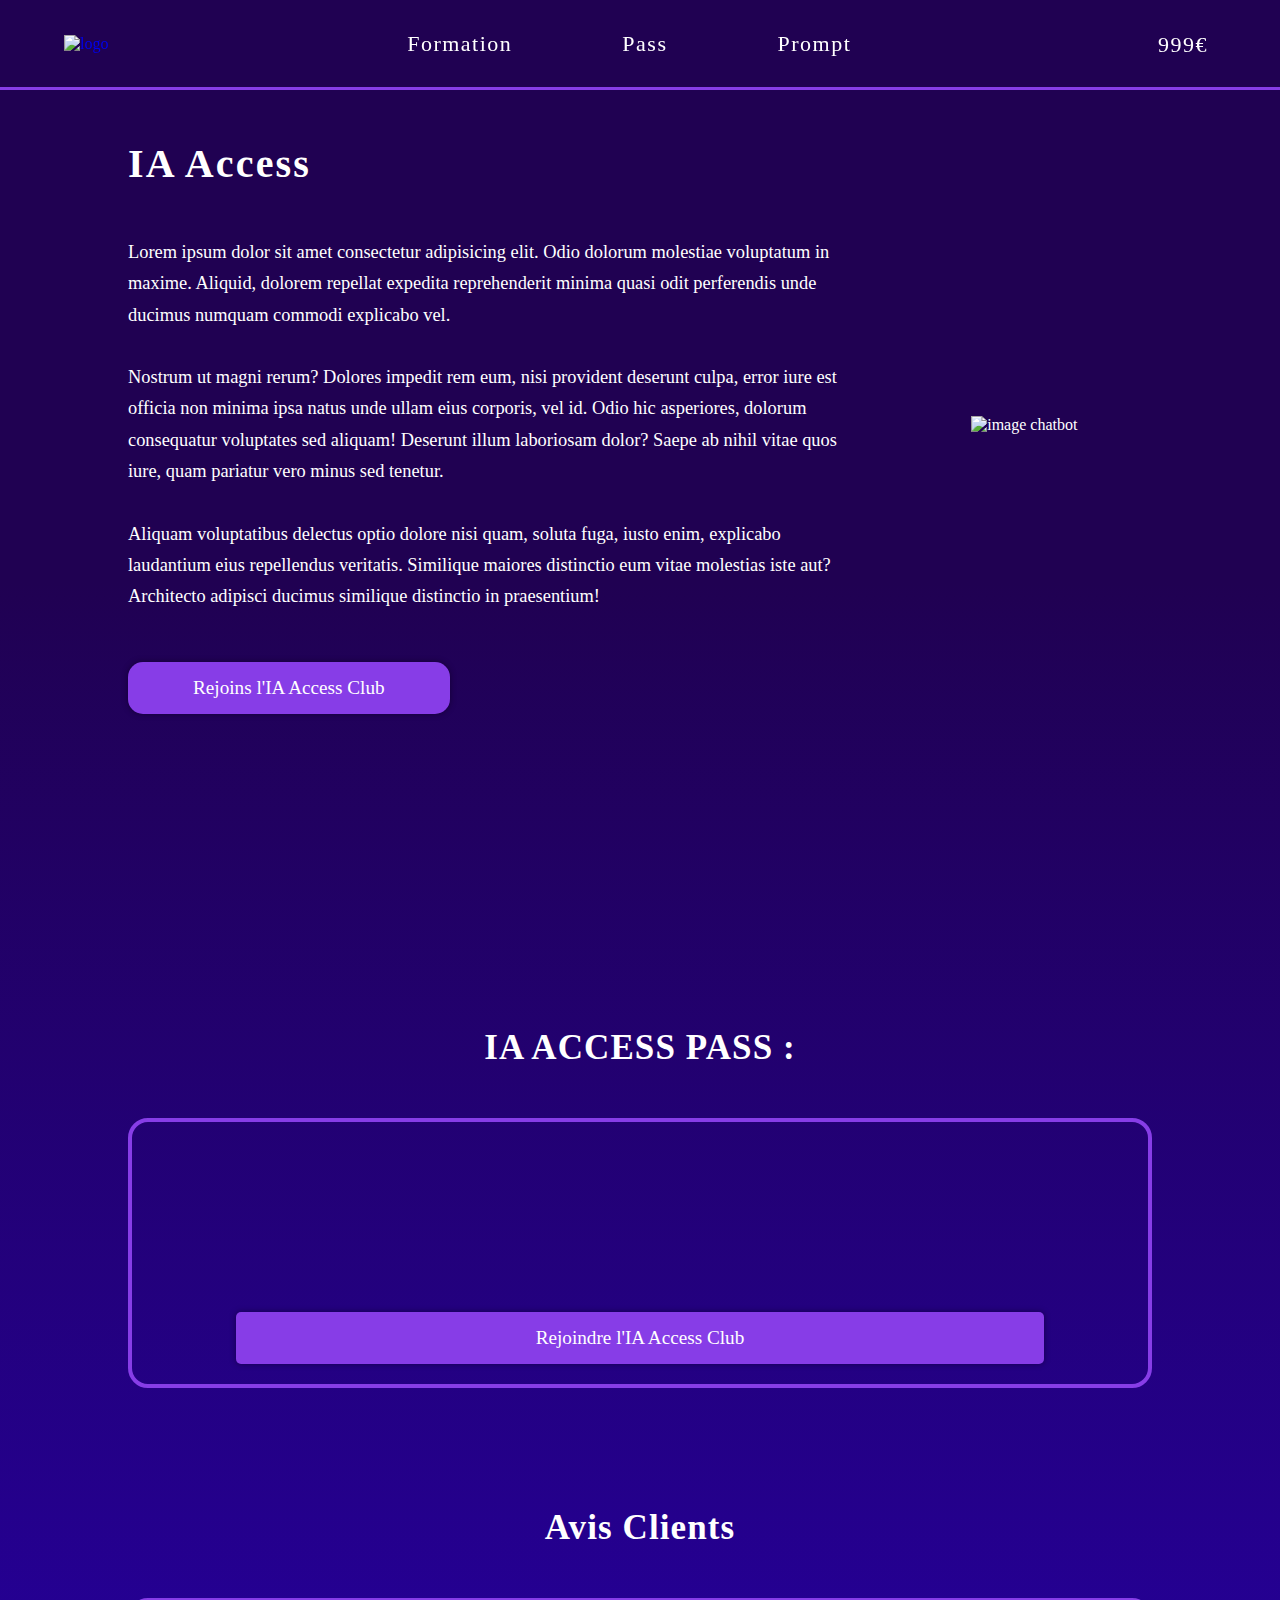
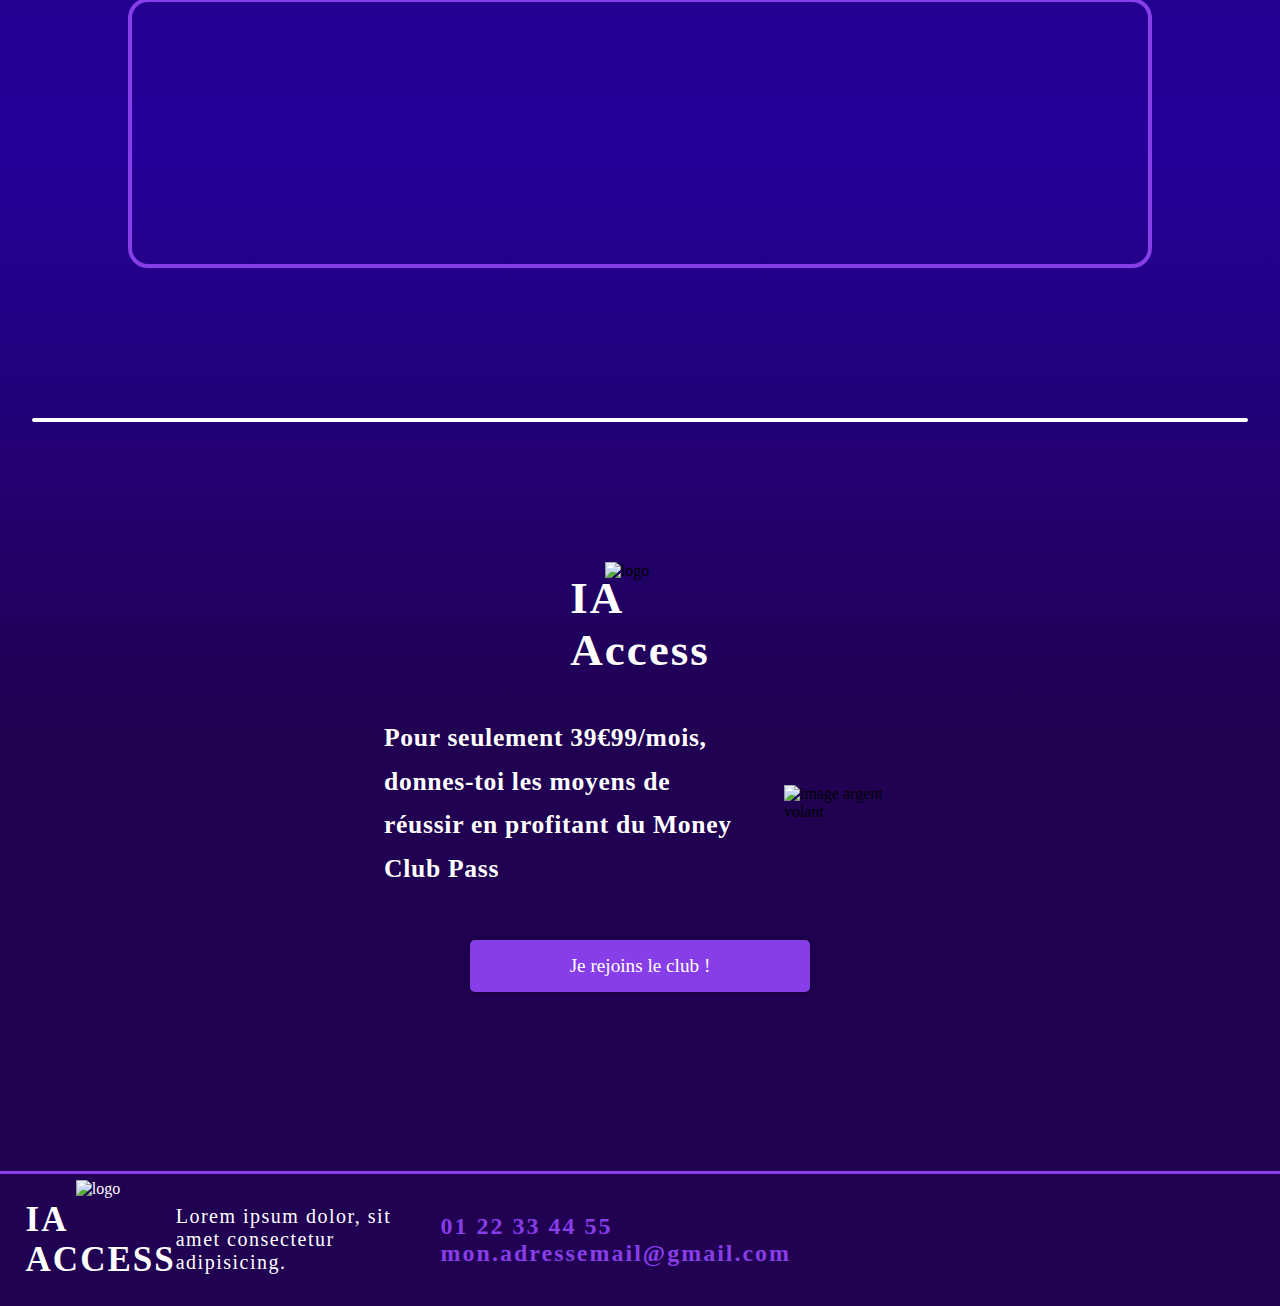
==== index.html @ 7e0f84fe "logo update" ====
<!DOCTYPE html>
<html lang="en">
<head>
    <meta charset="UTF-8">
    <meta http-equiv="X-UA-Compatible" content="IE=edge">
    <meta name="viewport" content="width=device-width, initial-scale=1.0">
    <meta name="description" content="descriptionnnn">
    <title>IA Access</title>
    <link rel="stylesheet" href="style.css">
    <script src="https://kit.fontawesome.com/7a0b90407e.js" crossorigin="anonymous"></script>
    <link rel="preload" as="font">
    <link rel="icon" href="icone.ico" />
</head>
<body>
    <header id="header">
        <a href="index.html"><img src="icone.png" alt="logo"></a>
        <nav class="navbar">
            <ul class="nav_links">
                <li><a href="#">Formation</a></li>
                <li><a href="#">Pass</a></li>
                <li><a href="#">Prompt</a></li>
            </ul>
        </nav>
        <nav class="navbar_panier">
            <a href="#">999€ <i class="fa-solid fa-bag-shopping"></i></a>
        </nav>
    </header>

    <h1 class="titre_page_accueil">IA Access</h1>

    <div class="introduction_container">
        <p>Lorem ipsum dolor sit amet consectetur adipisicing elit. Odio dolorum molestiae voluptatum in maxime. Aliquid, dolorem repellat expedita reprehenderit minima quasi odit perferendis unde ducimus numquam commodi explicabo vel.
           <br><br> Nostrum ut magni rerum? Dolores impedit rem eum, nisi provident deserunt culpa, error iure est officia non minima ipsa natus unde ullam eius corporis, vel id. Odio hic asperiores, dolorum consequatur voluptates sed aliquam! Deserunt illum laboriosam dolor? Saepe ab nihil vitae quos iure, quam pariatur vero minus sed tenetur.
           <br><br> Aliquam voluptatibus delectus optio dolore nisi quam, soluta fuga, iusto enim, explicabo laudantium eius repellendus veritatis. Similique maiores distinctio eum vitae molestias iste aut? Architecto adipisci ducimus similique distinctio in praesentium!</p>
        <img src="images/chatbot.png" alt="image chatbot">
    </div>

    <div class="intro_button_container">
        <button class="rejoindre_club" onclick="window.location.href='#'">Rejoins l'IA Access Club</button>
    </div>

    <div class="stats_container">
        <span><h2>700+</h2><h3>Personnes accompagnées</h3></span>
        <span><h2>98%</h2><h3>De satisfaction client</h3></span>
        <span><h2>170K+</h2><h3>D'euros générés avec le MCP</h3></span>
    </div>

    <h1 class="titre_abonnement_accueil">IA ACCESS PASS :</h1>

    <div class="abonnement_accueil">
        <div class="abonnement_accueil_button_container">
            <button class="rejoindre_elite" onclick="window.location.href='#'">Rejoindre l'IA Access Club</button>
        </div>
    </div>

    <h1 class="titre_avis_clients">Avis Clients</h1>

    <div class="abonnement_accueil"></div>

    <hr class="accueil">

    <div class="titre_pub_abonnement">
        <h1>IA <br> Access</h1>
        <img src="icone.png" alt="logo">
    </div>

    <div class="pub_abonnement">
        <h2>Pour seulement 39€99/mois, donnes-toi les moyens de réussir en profitant du Money Club Pass</h2>
        <img src="images/flying-money.png" alt="image argent volant">
    </div>

    <div class="pub_abonnement_button_container">
        <button class="pub_abonnement_button" onclick="window.location.href='#'">Je rejoins le club !</button>
    </div>

    <div class="ligne_social">
        <a href="https://discord.gg/EgKD5pVM" target="_blank"><i class="fa-brands fa-discord"></i></a>
        <a href="#"><i class="fa-brands fa-instagram"></i></a>
        <a href="#"><i class="fa-brands fa-tiktok"></i></a>
    </div>

    <footer id="footer">
        <div class="titre_pub_abonnement">
            <h1>IA <br> Access</h1>
            <img src="icone.png" alt="logo">
        </div>
        <p>Lorem ipsum dolor, sit amet consectetur adipisicing.</p>
        <ul class="nav_links_footer">
            <li><a href="#">01 22 33 44 55</a></li>
            <li><a href="#">mon.adressemail@gmail.com</a></li>
        </ul>
        <div class="ligne_social">
            <a href="https://discord.gg/EgKD5pVM" target="_blank"><i class="fa-brands fa-discord"></i></a>
            <a href="#"><i class="fa-brands fa-instagram"></i></a>
            <a href="#"><i class="fa-brands fa-tiktok"></i></a>
        </div>
    </footer>
</body>
</html>
---- style.css ----
:root {
  --color-noir1: #000000;
  --color-noir2: #111111;
  --color-noir3: #232323;
  --color-noir4: #343434;
  --color-noir5: #464646;
  --color-noir6: #575757;
  --color-noir7: #696969;
  --color-noir8: #7A7A7A;
  --color-blanc: #FFF;
  --color-primaire-violet: #873DE7;
  --color-primaire-violet2: #2A1E3E;
  --color-primaire-violet3: #442860;
  --color-primaire-violet4: #8D86C9;
}

@font-face {
  font-family: Monreal;
  src: url(fonts/Montreal-Regular.ttf);
}

* {
    margin: 0;
    padding: 0;
    text-decoration: none;
    list-style: none;
    box-sizing: border-box;
    font-family: 'Monreal';
}

html {
    font-family: 'Monreal';
    scroll-behavior: smooth;
}

body {
    min-height: 100vh;
    overflow-y: auto;
    overflow-x: hidden;
    display: flex;
    align-items: center;
    justify-content: flex-start;
    flex-direction: column;
    /* background: linear-gradient(0deg, rgba(37,0,154,1) 0%, rgb(32, 1, 82) 80%); */
    background: linear-gradient(0deg, rgba(32,1,82,1) 20%, rgba(37,0,154,1) 40%, rgba(32,1,82,1) 80%);
    padding-top: 90px;
}

a {
    text-decoration: none;
}

h1 {
    font-size:1.8rem;
}

h1, h2 {
    font-weight: bold;
}

h3 {
    font-size: 20px;
    font-weight: bold;
    margin-bottom: 20px;
}

p {
    font-size: 1.15em;
}

li {
    font-size:1.05rem;
}

i {
    font-size: 1.3rem;
}

img, a {
    -webkit-user-drag: none;
}

/* header */
header {
    width: 100%;
    height: 90px;
    display: flex;
    flex-direction: row;
    justify-content: space-between;
    align-items: center;
    padding: 1.5% 5%;
    background: none;
    position: fixed;
    top: 0;
    left: 0;
    overflow: hidden;
    color: var(--color-blanc);
    z-index: 9999;
    backdrop-filter: blur(10px);
    border-bottom: 3px solid var(--color-primaire-violet);
}

/* header h1 {
    pointer-events: none;
    font-size: 35px;
    letter-spacing: 2px;
    text-transform: uppercase;
    text-align: left;
} */

header img {
    width: 65px;
}

.nav_links {
    list-style: none;
}

.nav_links li {
    display: inline-block;
    text-align: center;
    padding: 0 45px;
}

header nav i {
    position: relative;
    bottom: 1px;
    font-size: 25px;
    color: var(--color-primaire-violet);
}

header nav a {
    position: relative;
    padding: 0 8px;
    font-weight: 500;
    font-size: 22px;
    text-decoration: none;
    color: var(--color-blanc);
    transition: color .2s ease;
    letter-spacing: 1.5px;
}

.nav_links li a:after {
    content: "";
    position: absolute;
    background-color: var(--color-primaire-violet);
    height: 3px;
    width: 100%;
    transform: scaleX(0);
    left: 0;
    bottom: -10px;
    transition: transform 0.3s;
    border-radius: 50px;
}

.nav_links li a:hover:after {
    transform: scaleX(90%);
}

header nav a:hover {
    color: var(--color-primaire-violet4);
}

/* page accueil */
h1.titre_page_accueil {
    text-align: left;
    width: 80%;
    margin-block: 50px;
    color: var(--color-blanc);
    font-size: 40px;
    letter-spacing: 2.2px;
    pointer-events: none;
}

.introduction_container {
    width: 80%;
    display: flex;
    align-items: center;
    justify-content: space-evenly;
    pointer-events: none;
    color: var(--color-blanc);
}

.introduction_container p {
    width: 100%;
    margin-right: 120px;
    line-height: 1.7;
}

.introduction_container img {
    width: 25%;
}

.intro_button_container {
    width: 80%;
    margin-top: 50px;
    pointer-events: visible;
}

.intro_button_container button.rejoindre_club {
    padding: 15px 65px;
    border-radius: 15px;
    outline: none;
    border: none;
    cursor: pointer;
    background-color: var(--color-primaire-violet);
    font-size: 1.2em;
    color: var(--color-blanc);
    transition: color .2s ease, background .2s ease;
    box-shadow: 0 0 6px rgba(0, 0, 0, 0.4);
}

.intro_button_container button.rejoindre_club:hover {
    background-color: var(--color-primaire-violet3);
    box-shadow: 0 0 6px rgba(241, 241, 241, 0.4);
}

.stats_container {
    width: 80%;
    display: flex;
    justify-content: space-evenly;
    align-items: center;
    margin-top: 100px;
    pointer-events: none;
}

.stats_container span {
    width: 100%;
    display: flex;
    justify-content: space-evenly;
    flex-direction: column;
    align-items: center;
    animation: fadeInBar 1.3s .2s cubic-bezier(0.23, 1, 0.32, 1) forwards;
    opacity: 0;
}

@keyframes fadeInBar {
    from {
        transform: scale(0.7);
        opacity: 0;
        animation: none;
    }
    to {
        transform: scale(1);
        opacity: 1;
    }
}


.stats_container h2 {
    color: var(--color-primaire-violet);
    font-size: 2.5em;
    text-align: center;
}

.stats_container h3 {
    color: var(--color-blanc);
    font-size: 1.5em;
    margin-top: 20px;
    text-align: center;
}

h1.titre_abonnement_accueil {
    margin-block: 100px 50px;
    color: var(--color-blanc);
    font-size: 35px;
    letter-spacing: 1.1px;
    pointer-events: none;
}

.abonnement_accueil {
    width: 80%;
    height: 30vh; /*! à supprimer */
    padding: 20px;
    border: 4px solid var(--color-primaire-violet);
    border-radius: 20px;
    display: flex;
    align-items: flex-end;
    justify-content: center;
}

.abonnement_accueil_button_container {
    width: 100%;
    margin-top: 50px;
    pointer-events: visible;
    display: flex;
    align-items: center;
    justify-content: center;
}

.abonnement_accueil button.rejoindre_elite {
    padding: 15px 300px;
    border-radius: 5px;
    outline: none;
    border: none;
    cursor: pointer;
    background-color: var(--color-primaire-violet);
    font-size: 1.2em;
    color: var(--color-blanc);
    transition: color .2s ease, background .2s ease;
    box-shadow: 0 0 6px rgba(0, 0, 0, 0.4);
}

.abonnement_accueil button.rejoindre_elite:hover {
    background-color: var(--color-primaire-violet3);
    box-shadow: 0 0 6px rgba(241, 241, 241, 0.4);
}

h1.titre_avis_clients {
    margin-block: 120px 50px;
    color: var(--color-blanc);
    font-size: 35px;
    letter-spacing: 1.1px;
    pointer-events: none;
}

hr.accueil {
    margin-block: 150px;
    background-color: var(--color-blanc);
    width: 95%;
    height: 4px;
    border: none;
    border-radius: 50px;
}

.titre_pub_abonnement {
    display: flex;
    align-items: center;
    justify-content: center;
    position: relative;
}

.titre_pub_abonnement h1 {
    color: var(--color-blanc);
    font-size: 45px;
    letter-spacing: 2px;
    pointer-events: none;
}

.titre_pub_abonnement img {
    width: 95px;
    position: absolute;
    right: 10px;
    top: -10px;
}

.pub_abonnement {
    width: 40%;
    display: flex;
    align-items: center;
    justify-content: space-evenly;
    margin-top: 40px;
}

.pub_abonnement h2 {
    margin-right: 50px;
    line-height: 1.7;
    color: var(--color-blanc);
    font-size: 1.6em;
    letter-spacing: .7px;
}

.pub_abonnement img {
    width: 350px;
}

.pub_abonnement_button_container button.pub_abonnement_button {
    margin-block: 50px;
    padding: 15px 100px;
    border-radius: 5px;
    outline: none;
    border: none;
    cursor: pointer;
    background-color: var(--color-primaire-violet);
    font-size: 1.2em;
    color: var(--color-blanc);
    transition: color .2s ease, background .2s ease;
    box-shadow: 0 0 6px rgba(0, 0, 0, 0.4);
}

.pub_abonnement_button_container button.pub_abonnement_button:hover {
    background-color: var(--color-primaire-violet3);
    box-shadow: 0 0 6px rgba(241, 241, 241, 0.4);
}

.ligne_social {
    width: 100%;
    display: flex;
    align-items: center;
    justify-content: center;
    margin-block: 20px 60px;
}

.ligne_social i {
    color: var(--color-primaire-violet4);
    font-size: 2.7em;
    margin-inline: 30px;
    filter: drop-shadow(0 0 6px rgba(0, 0, 0, 0.4));
    transition: color .2s ease, background .2s ease;
}

.ligne_social i:hover {
    color: var(--color-blanc);
    filter: drop-shadow(0 0 6px rgba(241, 241, 241, 0.4));
}

/* footer */
footer {
    width: 100%;
    display: flex;
    flex-direction: row;
    justify-content: space-evenly;
    align-items: center;
    padding: 2%;
    background: none;
    overflow: hidden;
    color: var(--color-blanc);
    border-top: 3px solid var(--color-primaire-violet);
}
footer .titre_pub_abonnement h1 {
    pointer-events: none;
    font-size: 35px;
    letter-spacing: 2px;
    text-transform: uppercase;
    text-align: left;
}
footer .titre_pub_abonnement img {
    top: -20px;
    right: 15px;
    width: 85px;
}

footer p {
    width: 20%;
    font-size: 20px;
    letter-spacing: 1.5px;
}

.nav_links_footer {
    list-style: none;
}

.nav_links_footer li {
    display: inline-block;
    text-align: center;
    padding: 0;
    margin-inline: 15px;
}

footer a {
    position: relative;
    padding: 0 8px;
    font-weight: 600;
    font-size: 24px;
    text-decoration: none;
    color: var(--color-primaire-violet);
    transition: color .2s ease;
    letter-spacing: 2px;
}

.nav_links_footer li a:after {
    content: "";
    position: absolute;
    background-color: var(--color-primaire-violet);
    height: 3px;
    width: 100%;
    transform: scaleX(0);
    left: 0;
    bottom: -10px;
    transition: transform 0.3s;
    border-radius: 50px;
}

.nav_links_footer li a:hover:after {
    transform: scaleX(90%);
}

footer a:hover {
    color: var(--color-primaire-violet4);
}

footer .ligne_social {
    width: auto;
    margin-block: 0;
}

footer .ligne_social i {
    font-size: 35px;
}
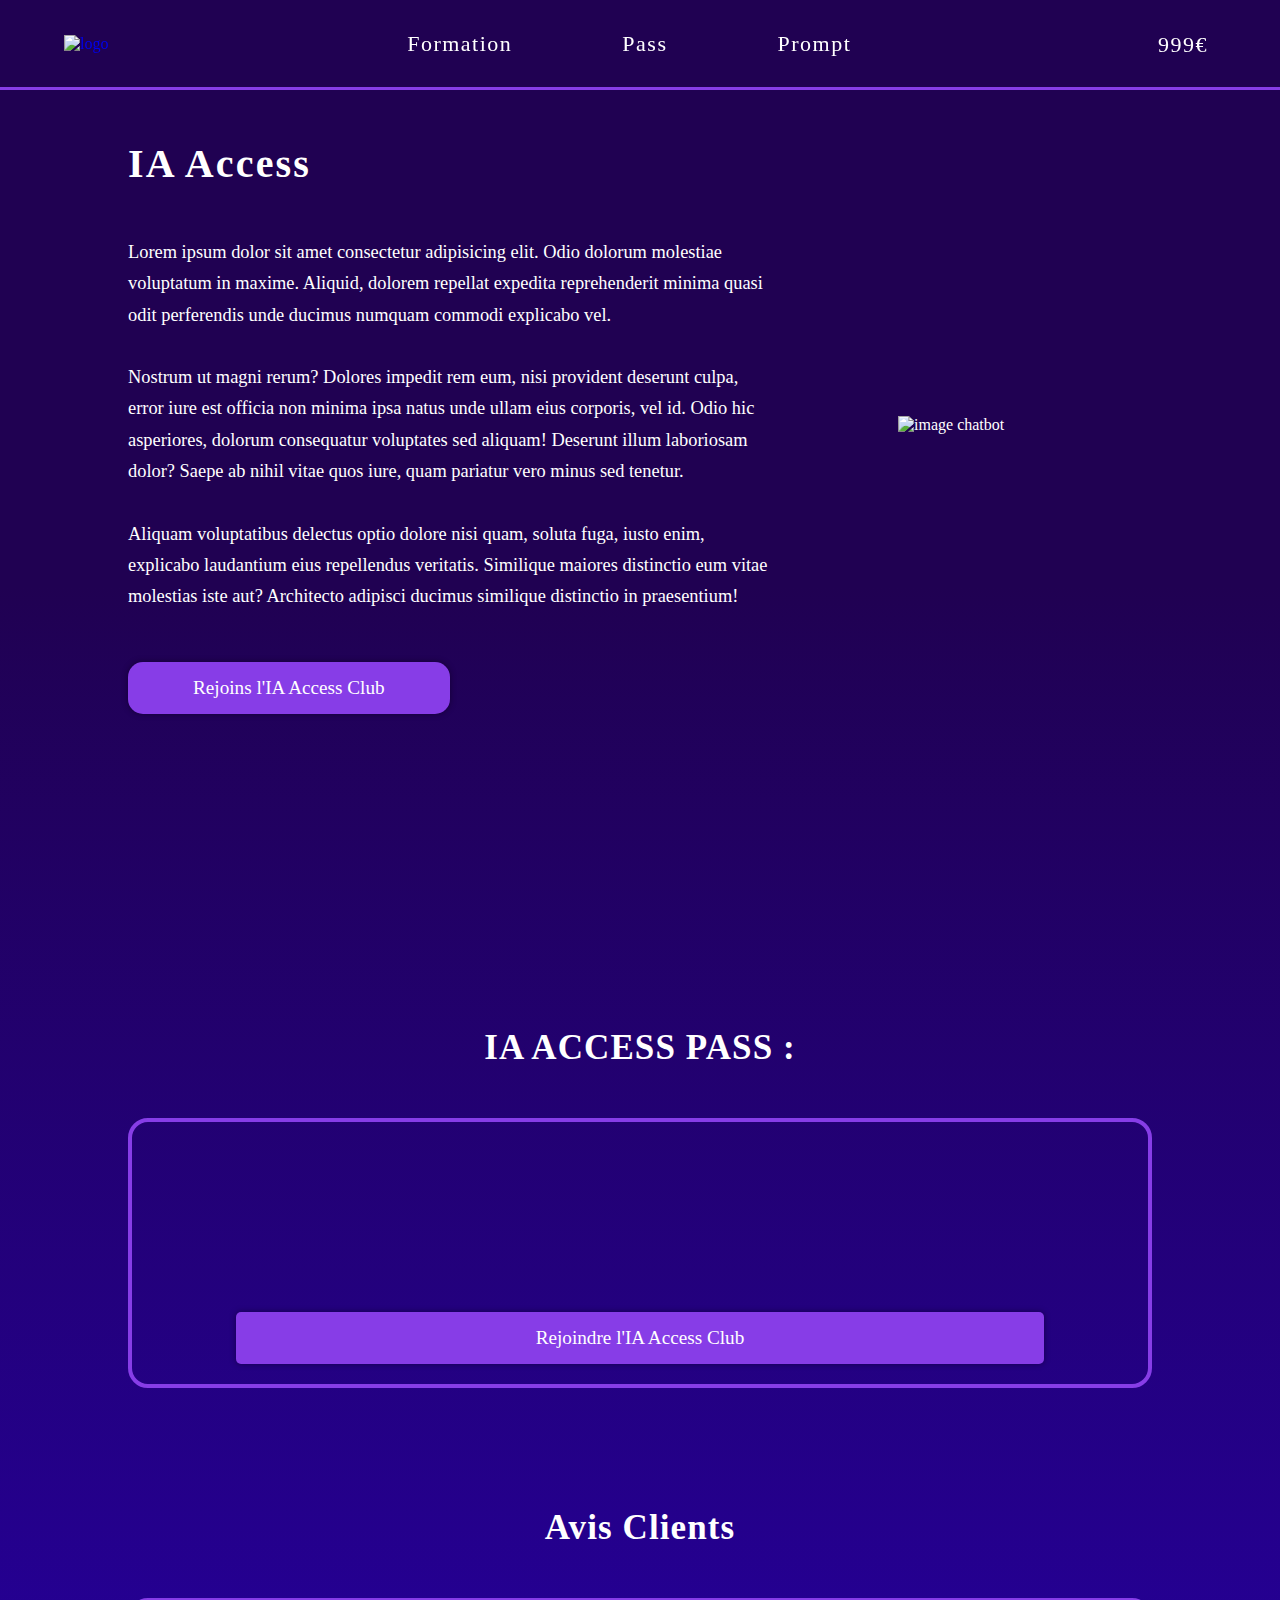
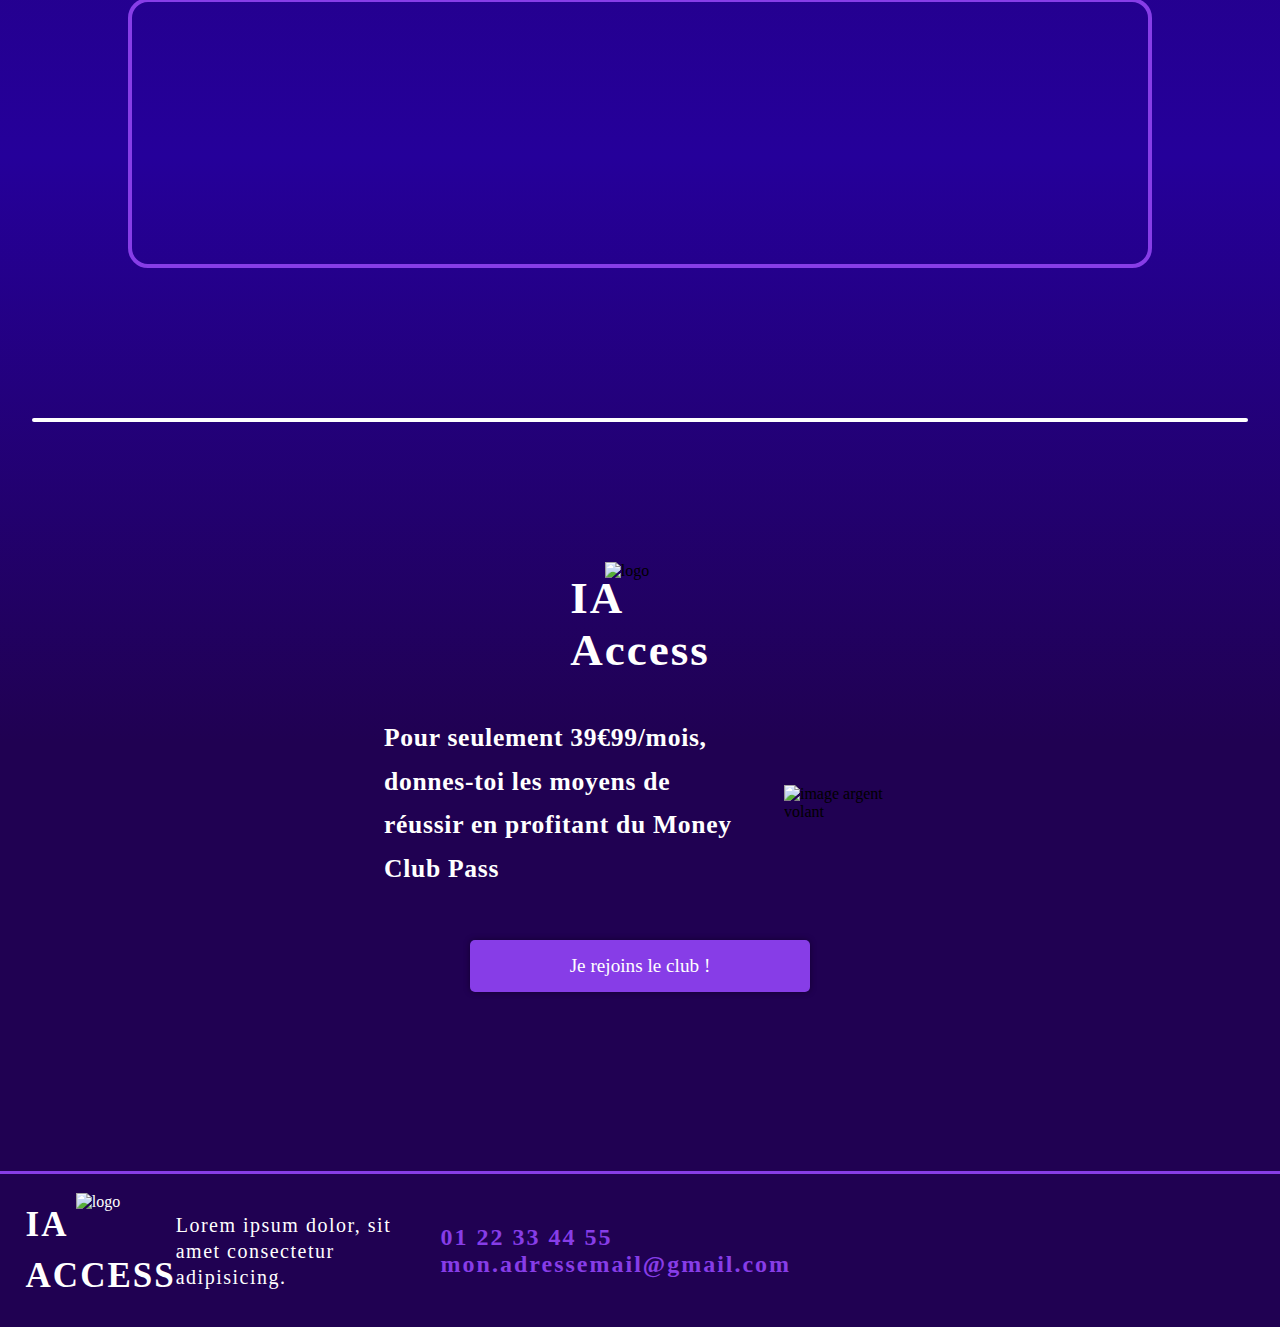
==== commit 5ae04b73: "formation page add" ====
--- a/index.html
+++ b/index.html
@@ -16,7 +16,7 @@
         <a href="index.html"><img src="icone.png" alt="logo"></a>
         <nav class="navbar">
             <ul class="nav_links">
-                <li><a href="#">Formation</a></li>
+                <li><a href="formation.html">Formation</a></li>
                 <li><a href="#">Pass</a></li>
                 <li><a href="#">Prompt</a></li>
             </ul>
--- a/style.css
+++ b/style.css
@@ -188,7 +188,7 @@
 }
 
 .introduction_container img {
-    width: 25%;
+    width: 400px;
 }
 
 .intro_button_container {
@@ -338,9 +338,9 @@
 }
 
 .titre_pub_abonnement img {
-    width: 95px;
+    width: 90px;
     position: absolute;
-    right: 10px;
+    right: 15px;
     top: -10px;
 }
 
@@ -423,17 +423,19 @@
     letter-spacing: 2px;
     text-transform: uppercase;
     text-align: left;
+    line-height: 1.45;
 }
 footer .titre_pub_abonnement img {
-    top: -20px;
-    right: 15px;
-    width: 85px;
+    top: -7px;
+    right: 20px;
+    width: 80px;
 }
 
 footer p {
     width: 20%;
     font-size: 20px;
     letter-spacing: 1.5px;
+    line-height: 1.3;
 }
 
 .nav_links_footer {
@@ -486,4 +488,91 @@
 
 footer .ligne_social i {
     font-size: 35px;
+}
+
+/* page formation */
+h1.titre_page_accueil.formation {
+    text-align: left;
+    width: 80%;
+    margin-block: 50px 10px;
+    color: var(--color-blanc);
+    font-size: 40px;
+    letter-spacing: 2.2px;
+    pointer-events: none;
+}
+
+.introduction_container.formation {
+    padding-right: 200px;
+    margin-bottom: 50px;
+}
+
+.introduction_container.formation p {
+    margin-right: 100px;
+}
+
+.introduction_container.formation img {
+    width: 300px;
+}
+
+.container_card {
+    width: 90%;
+    margin-block: 50px;
+    display: grid;
+    grid-template-columns: repeat(auto-fit, minmax(20%, 1fr));
+    grid-gap: 10px;
+}
+
+.container_card .card {
+    width: 300px;
+    padding: 30px 35px;
+    margin-bottom: 30px;
+    display: flex;
+    justify-content: center;
+    flex-direction: column;
+    align-items: center;
+    background: rgba(255, 255, 255, 0.1);
+    border-radius: 30px;
+    box-shadow: 0px 0px 7px rgba(0, 0, 0, 0.4);
+    overflow: hidden;
+    color: var(--color-blanc);
+    backdrop-filter: blur(5px);
+    cursor: pointer;
+    transition: transform .15s ease-out;
+}
+
+.container_card .card img {
+    width: 100%;
+    border-radius: 30px;
+    margin-bottom: 15px;
+    transition: border-radius .15s ease-out;
+}
+
+.container_card .card h1 {
+    margin-bottom: 15px;
+    color: var(--color-primaire-violet);
+    font-size: 26px;
+    letter-spacing: 2px;
+    pointer-events: none;
+    transition: color .2s .05s ease;
+    text-transform: capitalize;
+}
+
+.container_card .card p {
+    color: var(--color-noir8);
+    font-size: 22px;
+    letter-spacing: .5px;
+    pointer-events: none;
+    transition: color .2s .1s ease;
+}
+
+.container_card .card:hover {
+    transform: scale(1.05);
+}
+
+.container_card .card:hover img {
+    border-radius: 10px;
+}
+
+.container_card .card:hover h1 {
+    color: var(--color-primaire-violet4);
 }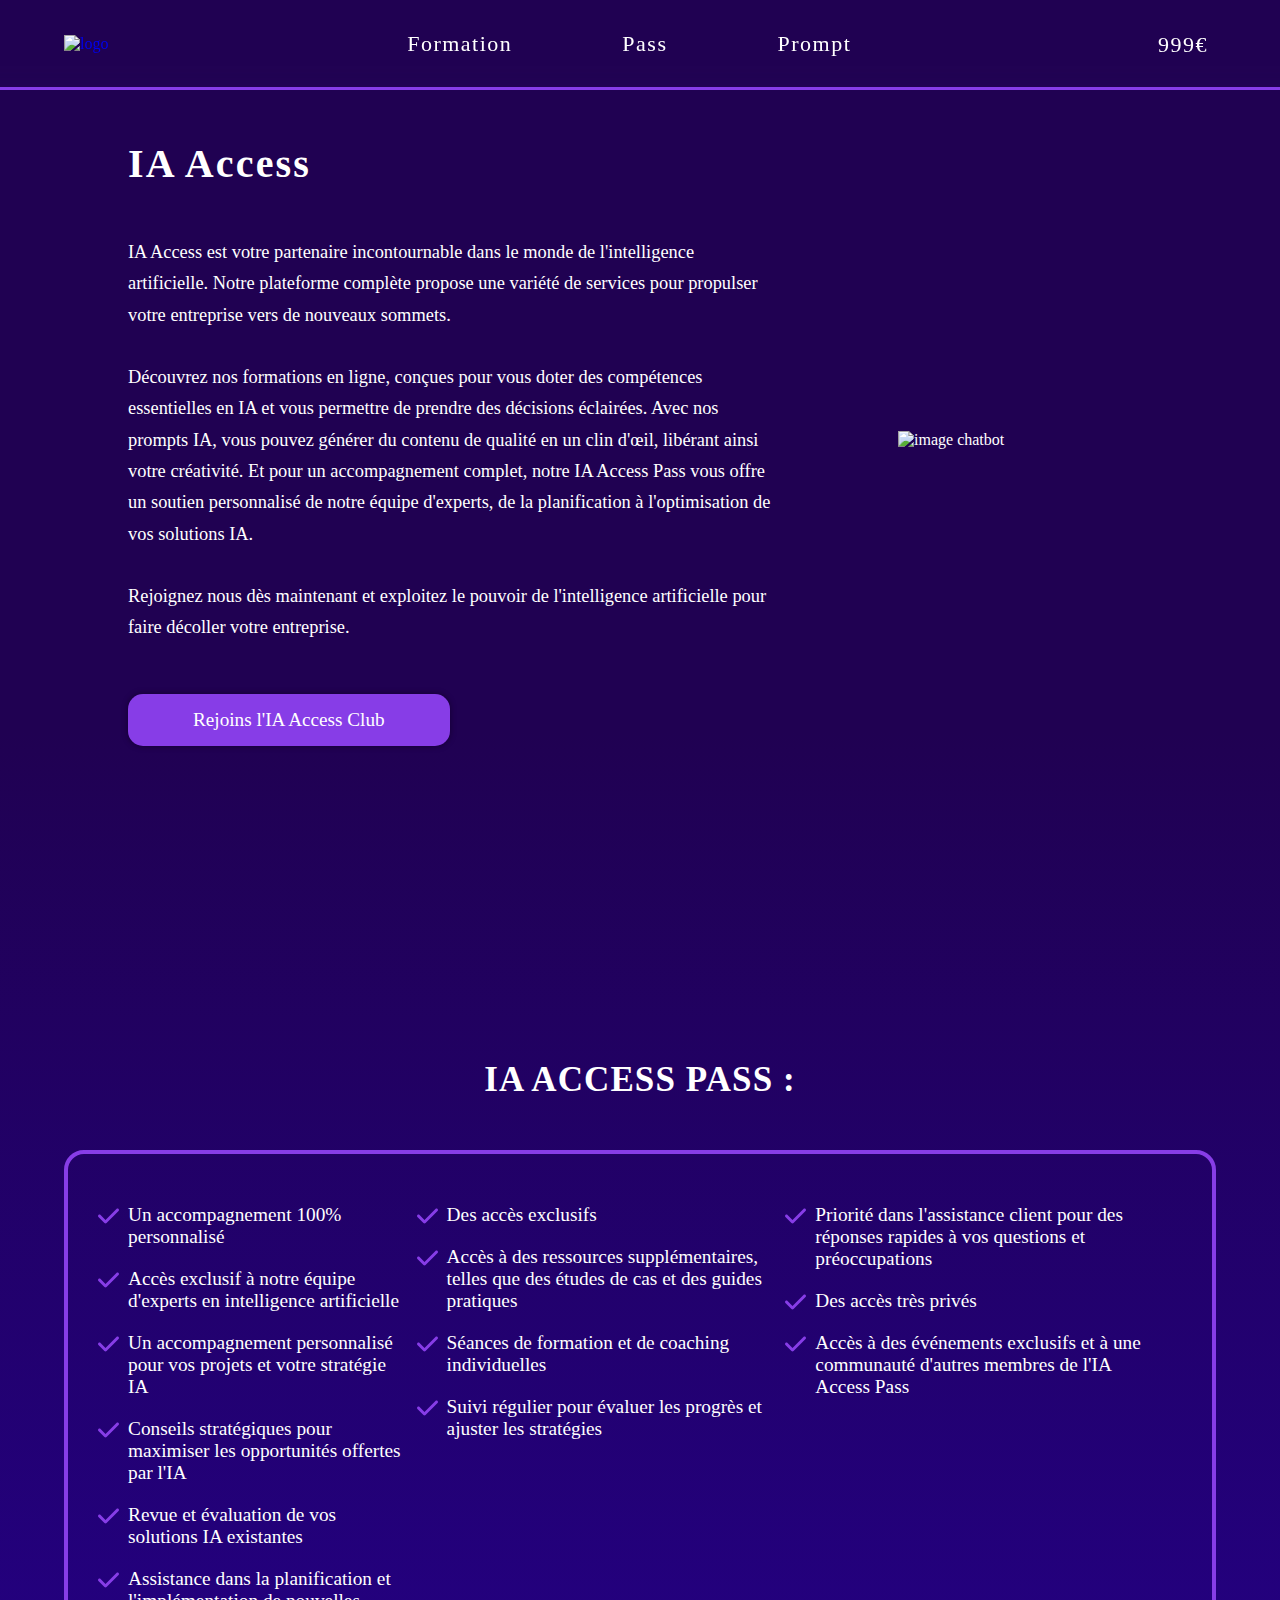
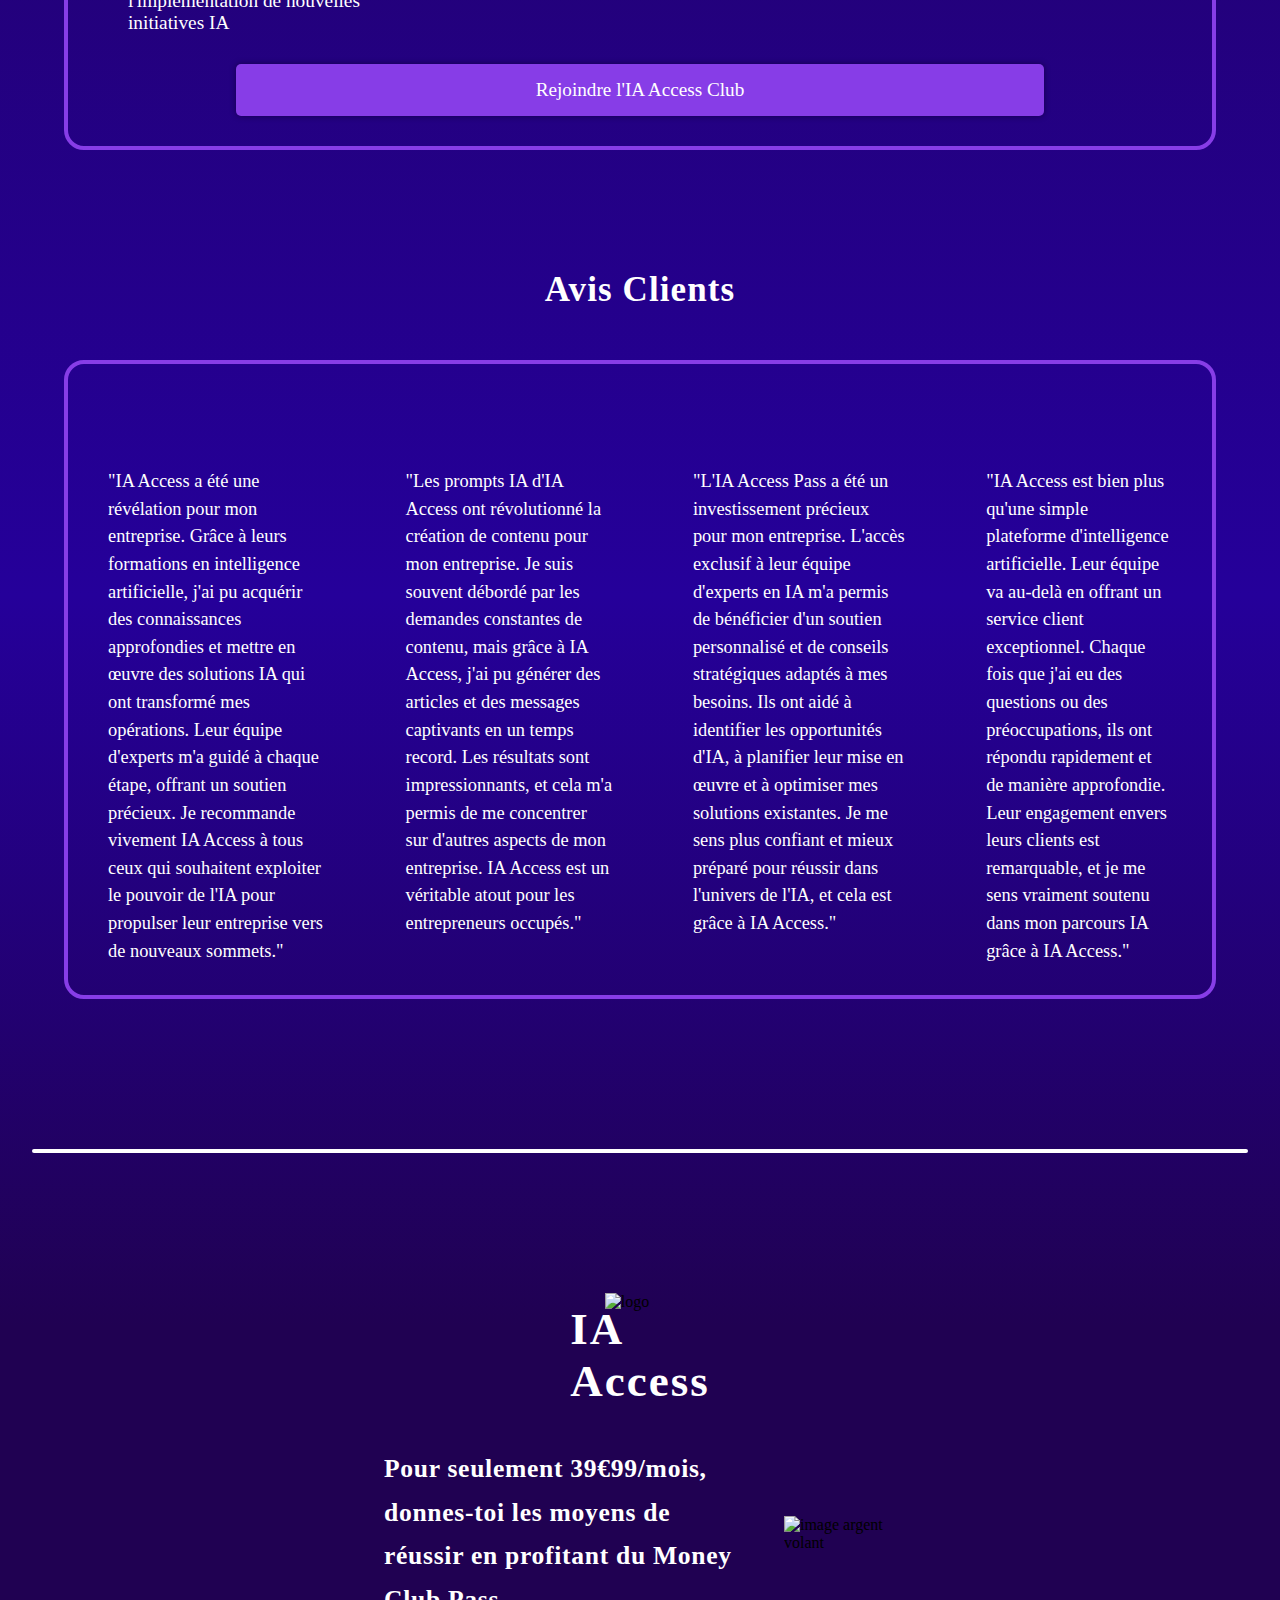
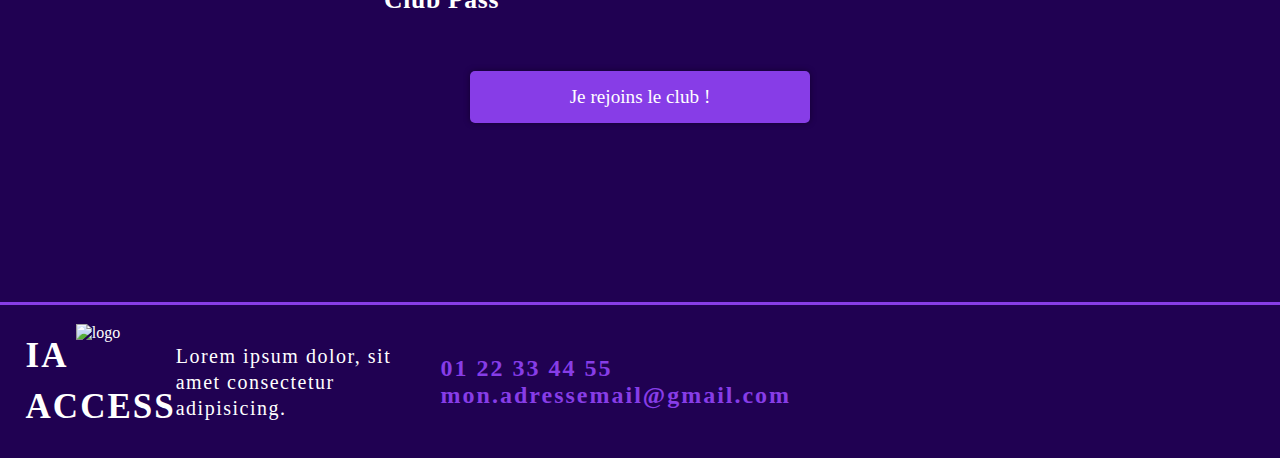
==== commit 969f92c0: "text add accueil page" ====
--- a/index.html
+++ b/index.html
@@ -29,10 +29,11 @@
     <h1 class="titre_page_accueil">IA Access</h1>
 
     <div class="introduction_container">
-        <p>Lorem ipsum dolor sit amet consectetur adipisicing elit. Odio dolorum molestiae voluptatum in maxime. Aliquid, dolorem repellat expedita reprehenderit minima quasi odit perferendis unde ducimus numquam commodi explicabo vel.
-           <br><br> Nostrum ut magni rerum? Dolores impedit rem eum, nisi provident deserunt culpa, error iure est officia non minima ipsa natus unde ullam eius corporis, vel id. Odio hic asperiores, dolorum consequatur voluptates sed aliquam! Deserunt illum laboriosam dolor? Saepe ab nihil vitae quos iure, quam pariatur vero minus sed tenetur.
-           <br><br> Aliquam voluptatibus delectus optio dolore nisi quam, soluta fuga, iusto enim, explicabo laudantium eius repellendus veritatis. Similique maiores distinctio eum vitae molestias iste aut? Architecto adipisci ducimus similique distinctio in praesentium!</p>
-        <img src="images/chatbot.png" alt="image chatbot">
+        <p>IA Access est votre partenaire incontournable dans le monde de l'intelligence artificielle. Notre plateforme complète propose une variété de services pour propulser votre entreprise vers de nouveaux sommets.
+           <br><br>Découvrez nos formations en ligne, conçues pour vous doter des compétences essentielles en IA et vous permettre de prendre des décisions éclairées. Avec nos prompts IA, 
+           vous pouvez générer du contenu de qualité en un clin d'œil, libérant ainsi votre créativité. Et pour un accompagnement complet, notre IA Access Pass vous offre un soutien personnalisé de notre équipe d'experts, de la planification à l'optimisation de vos solutions IA.
+            <br><br>Rejoignez nous dès maintenant et exploitez le pouvoir de l'intelligence artificielle pour faire décoller votre entreprise.</p>
+           <img src="images/chatbot.png" alt="image chatbot">
     </div>
 
     <div class="intro_button_container">
@@ -40,14 +41,36 @@
     </div>
 
     <div class="stats_container">
-        <span><h2>700+</h2><h3>Personnes accompagnées</h3></span>
-        <span><h2>98%</h2><h3>De satisfaction client</h3></span>
-        <span><h2>170K+</h2><h3>D'euros générés avec le MCP</h3></span>
+        <span><h2>100+</h2><h3>Personnes accompagnées</h3></span>
+        <span><h2>100%</h2><h3>De satisfaction client</h3></span>
+        <span><h2>1K+</h2><h3>D'euros générés avec le IAP</h3></span>
     </div>
 
     <h1 class="titre_abonnement_accueil">IA ACCESS PASS :</h1>
 
     <div class="abonnement_accueil">
+        <div class="abonnement_accueil_textes">
+            <ul>
+                <li><p>Un accompagnement 100% personnalisé</p></li>
+                <li><p>Accès exclusif à notre équipe d'experts en intelligence artificielle</p></li>
+                <li><p>Un accompagnement personnalisé pour vos projets et votre stratégie IA</p></li>
+                <li><p>Conseils stratégiques pour maximiser les opportunités offertes par l'IA</p></li>
+                <li><p>Revue et évaluation de vos solutions IA existantes</p></li>
+                <li><p>Assistance dans la planification et l'implémentation de nouvelles initiatives IA</p></li>
+            </ul>
+            <ul>
+                <li><p>Des accès exclusifs</p></li>
+                <li><p>Accès à des ressources supplémentaires, telles que des études de cas et des guides pratiques</p></li>
+                <li><p>Séances de formation et de coaching individuelles</p></li>
+                <li><p>Suivi régulier pour évaluer les progrès et ajuster les stratégies</p></li>
+            </ul>
+            <ul>
+                <li><p>Priorité dans l'assistance client pour des réponses rapides à vos questions et préoccupations</p></li>
+                <li><p>Des accès très privés</p></li>
+                <li><p>Accès à des événements exclusifs et à une communauté d'autres membres de l'IA Access Pass</p></li>
+            </ul>
+        </div>
+
         <div class="abonnement_accueil_button_container">
             <button class="rejoindre_elite" onclick="window.location.href='#'">Rejoindre l'IA Access Club</button>
         </div>
@@ -55,7 +78,12 @@
 
     <h1 class="titre_avis_clients">Avis Clients</h1>
 
-    <div class="abonnement_accueil"></div>
+    <div class="abonnement_accueil avis_clients">
+        <p><i class="fa-solid fa-quote-left"></i><br>"IA Access a été une révélation pour mon entreprise. Grâce à leurs formations en intelligence artificielle, j'ai pu acquérir des connaissances approfondies et mettre en œuvre des solutions IA qui ont transformé mes opérations. Leur équipe d'experts m'a guidé à chaque étape, offrant un soutien précieux. Je recommande vivement IA Access à tous ceux qui souhaitent exploiter le pouvoir de l'IA pour propulser leur entreprise vers de nouveaux sommets."</p>
+        <p><i class="fa-solid fa-quote-left"></i><br>"Les prompts IA d'IA Access ont révolutionné la création de contenu pour mon entreprise. Je suis souvent débordé par les demandes constantes de contenu, mais grâce à IA Access, j'ai pu générer des articles et des messages captivants en un temps record. Les résultats sont impressionnants, et cela m'a permis de me concentrer sur d'autres aspects de mon entreprise. IA Access est un véritable atout pour les entrepreneurs occupés."</p>
+        <p><i class="fa-solid fa-quote-left"></i><br>"L'IA Access Pass a été un investissement précieux pour mon entreprise. L'accès exclusif à leur équipe d'experts en IA m'a permis de bénéficier d'un soutien personnalisé et de conseils stratégiques adaptés à mes besoins. Ils ont aidé à identifier les opportunités d'IA, à planifier leur mise en œuvre et à optimiser mes solutions existantes. Je me sens plus confiant et mieux préparé pour réussir dans l'univers de l'IA, et cela est grâce à IA Access."</p>
+        <p><i class="fa-solid fa-quote-left"></i><br>"IA Access est bien plus qu'une simple plateforme d'intelligence artificielle. Leur équipe va au-delà en offrant un service client exceptionnel. Chaque fois que j'ai eu des questions ou des préoccupations, ils ont répondu rapidement et de manière approfondie. Leur engagement envers leurs clients est remarquable, et je me sens vraiment soutenu dans mon parcours IA grâce à IA Access."</p>
+    </div>
 
     <hr class="accueil">
 
--- a/style.css
+++ b/style.css
@@ -269,19 +269,49 @@
 }
 
 .abonnement_accueil {
-    width: 80%;
-    height: 30vh; /*! à supprimer */
-    padding: 20px;
+    width: 90%;
+    padding: 30px 40px;
     border: 4px solid var(--color-primaire-violet);
     border-radius: 20px;
     display: flex;
-    align-items: flex-end;
+    align-items: center;
     justify-content: center;
+    flex-direction: column;
+}
+
+.abonnement_accueil_textes {
+    width: 100%;
+    pointer-events: none;
+    display: flex;
+    align-items: flex-start;
+    justify-content: center;
+}
+
+.abonnement_accueil_textes li {
+    list-style: none;
+    margin: 20px;
+    position: relative;
+}
+
+.abonnement_accueil_textes li:last-child {
+    margin-bottom: 0;
+}
+
+li::before {
+    content: url(images/check-solid.svg);
+    display: inline-block;
+    width: 1.25em;
+    position: absolute;
+    left: -30px;
+}
+
+.abonnement_accueil_textes p {
+    color: var(--color-blanc);
 }
 
 .abonnement_accueil_button_container {
     width: 100%;
-    margin-top: 50px;
+    margin-top: 30px;
     pointer-events: visible;
     display: flex;
     align-items: center;
@@ -312,6 +342,30 @@
     font-size: 35px;
     letter-spacing: 1.1px;
     pointer-events: none;
+}
+
+.abonnement_accueil.avis_clients {
+    flex-direction: row;
+    justify-content: space-evenly;
+    align-items: flex-start;
+    /*! border: none; */
+}
+
+.abonnement_accueil.avis_clients p {
+    text-align: left;
+    color: var(--color-blanc);
+    margin-right: 80px;
+    line-height: 1.5;
+}
+
+.abonnement_accueil.avis_clients i {
+    margin-bottom: 20px;
+    font-size: 2.7em;
+    color: var(--color-primaire-violet);
+}
+
+.abonnement_accueil.avis_clients p:last-child {
+    margin-right: 0;
 }
 
 hr.accueil {
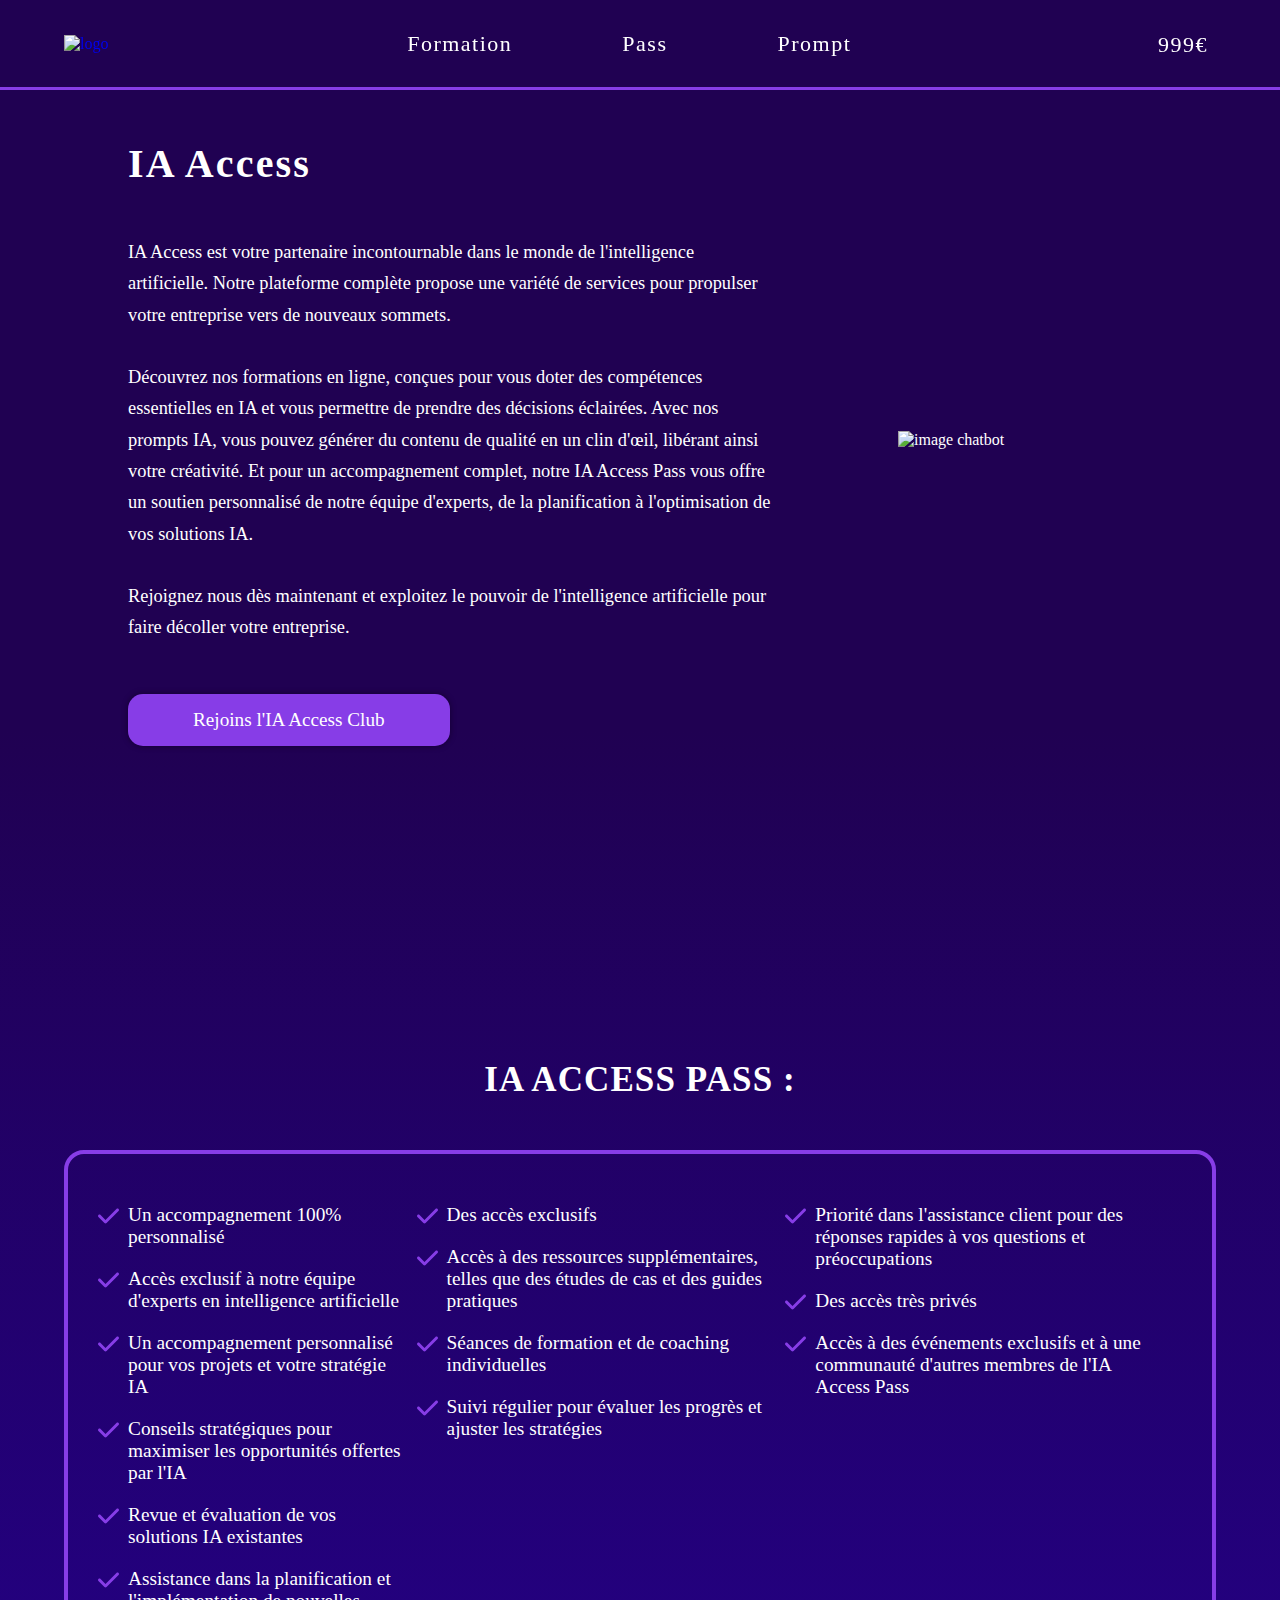
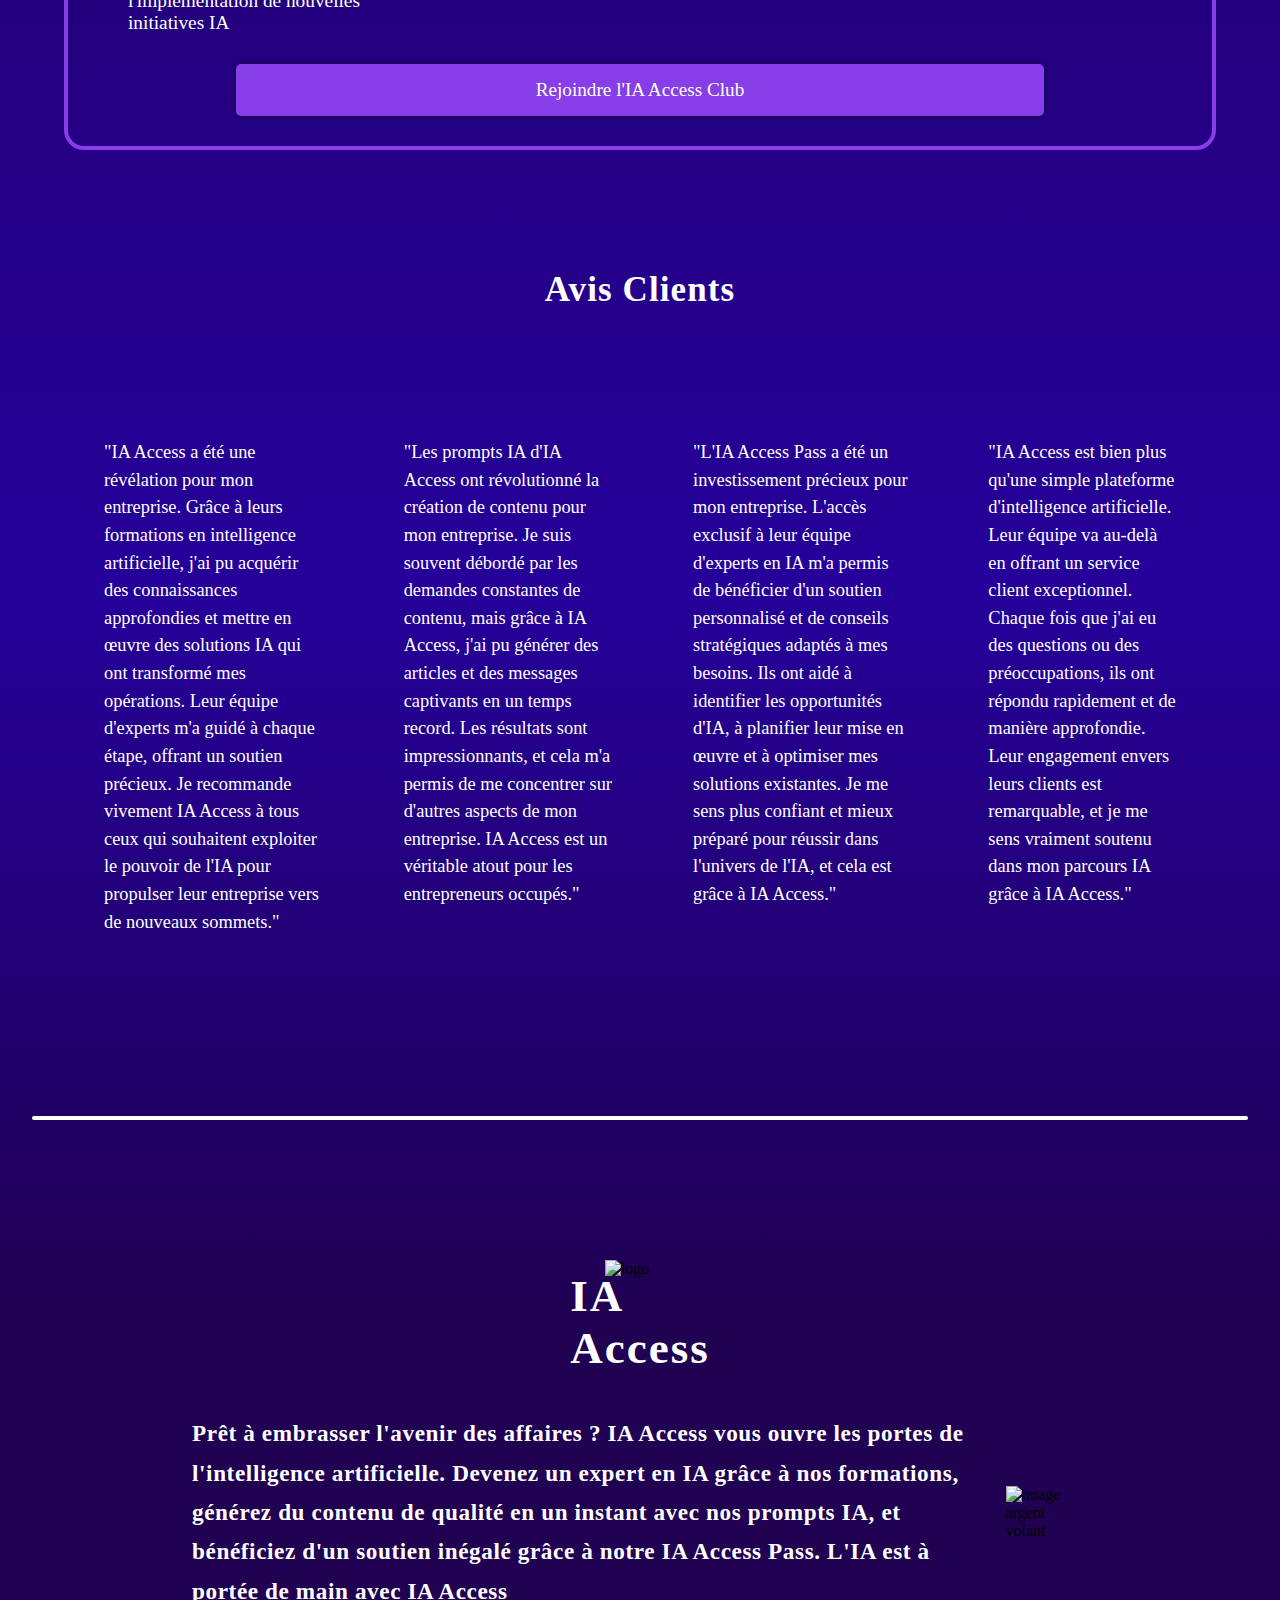
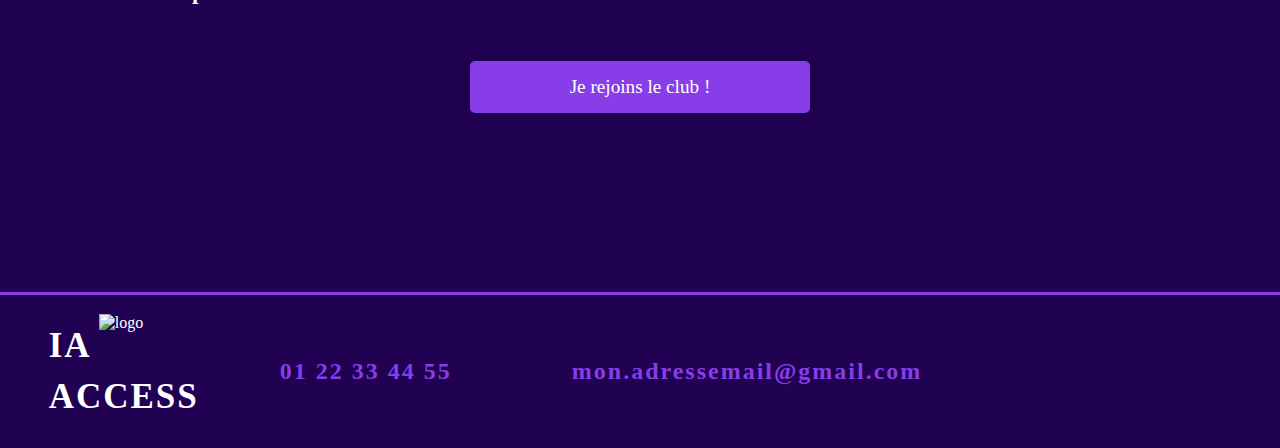
==== commit d70afe33: "text add formation page" ====
--- a/index.html
+++ b/index.html
@@ -32,7 +32,8 @@
         <p>IA Access est votre partenaire incontournable dans le monde de l'intelligence artificielle. Notre plateforme complète propose une variété de services pour propulser votre entreprise vers de nouveaux sommets.
            <br><br>Découvrez nos formations en ligne, conçues pour vous doter des compétences essentielles en IA et vous permettre de prendre des décisions éclairées. Avec nos prompts IA, 
            vous pouvez générer du contenu de qualité en un clin d'œil, libérant ainsi votre créativité. Et pour un accompagnement complet, notre IA Access Pass vous offre un soutien personnalisé de notre équipe d'experts, de la planification à l'optimisation de vos solutions IA.
-            <br><br>Rejoignez nous dès maintenant et exploitez le pouvoir de l'intelligence artificielle pour faire décoller votre entreprise.</p>
+            <br><br>Rejoignez nous dès maintenant et exploitez le pouvoir de l'intelligence artificielle pour faire décoller votre entreprise.
+        </p>
            <img src="images/chatbot.png" alt="image chatbot">
     </div>
 
@@ -93,7 +94,7 @@
     </div>
 
     <div class="pub_abonnement">
-        <h2>Pour seulement 39€99/mois, donnes-toi les moyens de réussir en profitant du Money Club Pass</h2>
+        <h2>Prêt à embrasser l'avenir des affaires ? IA Access vous ouvre les portes de l'intelligence artificielle. Devenez un expert en IA grâce à nos formations, générez du contenu de qualité en un instant avec nos prompts IA, et bénéficiez d'un soutien inégalé grâce à notre IA Access Pass. L'IA est à portée de main avec IA Access</h2>
         <img src="images/flying-money.png" alt="image argent volant">
     </div>
 
@@ -112,7 +113,6 @@
             <h1>IA <br> Access</h1>
             <img src="icone.png" alt="logo">
         </div>
-        <p>Lorem ipsum dolor, sit amet consectetur adipisicing.</p>
         <ul class="nav_links_footer">
             <li><a href="#">01 22 33 44 55</a></li>
             <li><a href="#">mon.adressemail@gmail.com</a></li>
--- a/style.css
+++ b/style.css
@@ -337,7 +337,7 @@
 }
 
 h1.titre_avis_clients {
-    margin-block: 120px 50px;
+    margin-block: 120px 25px;
     color: var(--color-blanc);
     font-size: 35px;
     letter-spacing: 1.1px;
@@ -348,7 +348,7 @@
     flex-direction: row;
     justify-content: space-evenly;
     align-items: flex-start;
-    /*! border: none; */
+    border: none;
 }
 
 .abonnement_accueil.avis_clients p {
@@ -356,16 +356,17 @@
     color: var(--color-blanc);
     margin-right: 80px;
     line-height: 1.5;
+    pointer-events: none;
+}
+
+.abonnement_accueil.avis_clients p:last-child {
+    margin-right: 0;
 }
 
 .abonnement_accueil.avis_clients i {
     margin-bottom: 20px;
     font-size: 2.7em;
     color: var(--color-primaire-violet);
-}
-
-.abonnement_accueil.avis_clients p:last-child {
-    margin-right: 0;
 }
 
 hr.accueil {
@@ -399,7 +400,7 @@
 }
 
 .pub_abonnement {
-    width: 40%;
+    width: 70%;
     display: flex;
     align-items: center;
     justify-content: space-evenly;
@@ -407,11 +408,11 @@
 }
 
 .pub_abonnement h2 {
-    margin-right: 50px;
+    margin-right: 30px;
     line-height: 1.7;
     color: var(--color-blanc);
-    font-size: 1.6em;
-    letter-spacing: .7px;
+    font-size: 1.45em;
+    letter-spacing: .6px;
 }
 
 .pub_abonnement img {
@@ -479,19 +480,13 @@
     text-align: left;
     line-height: 1.45;
 }
+
 footer .titre_pub_abonnement img {
     top: -7px;
     right: 20px;
     width: 80px;
 }
 
-footer p {
-    width: 20%;
-    font-size: 20px;
-    letter-spacing: 1.5px;
-    line-height: 1.3;
-}
-
 .nav_links_footer {
     list-style: none;
 }
@@ -500,7 +495,7 @@
     display: inline-block;
     text-align: center;
     padding: 0;
-    margin-inline: 15px;
+    margin-inline: 50px;
 }
 
 footer a {
@@ -556,16 +551,11 @@
 }
 
 .introduction_container.formation {
-    padding-right: 200px;
     margin-bottom: 50px;
 }
 
-.introduction_container.formation p {
-    margin-right: 100px;
-}
-
 .introduction_container.formation img {
-    width: 300px;
+    width: 350px;
 }
 
 .container_card {
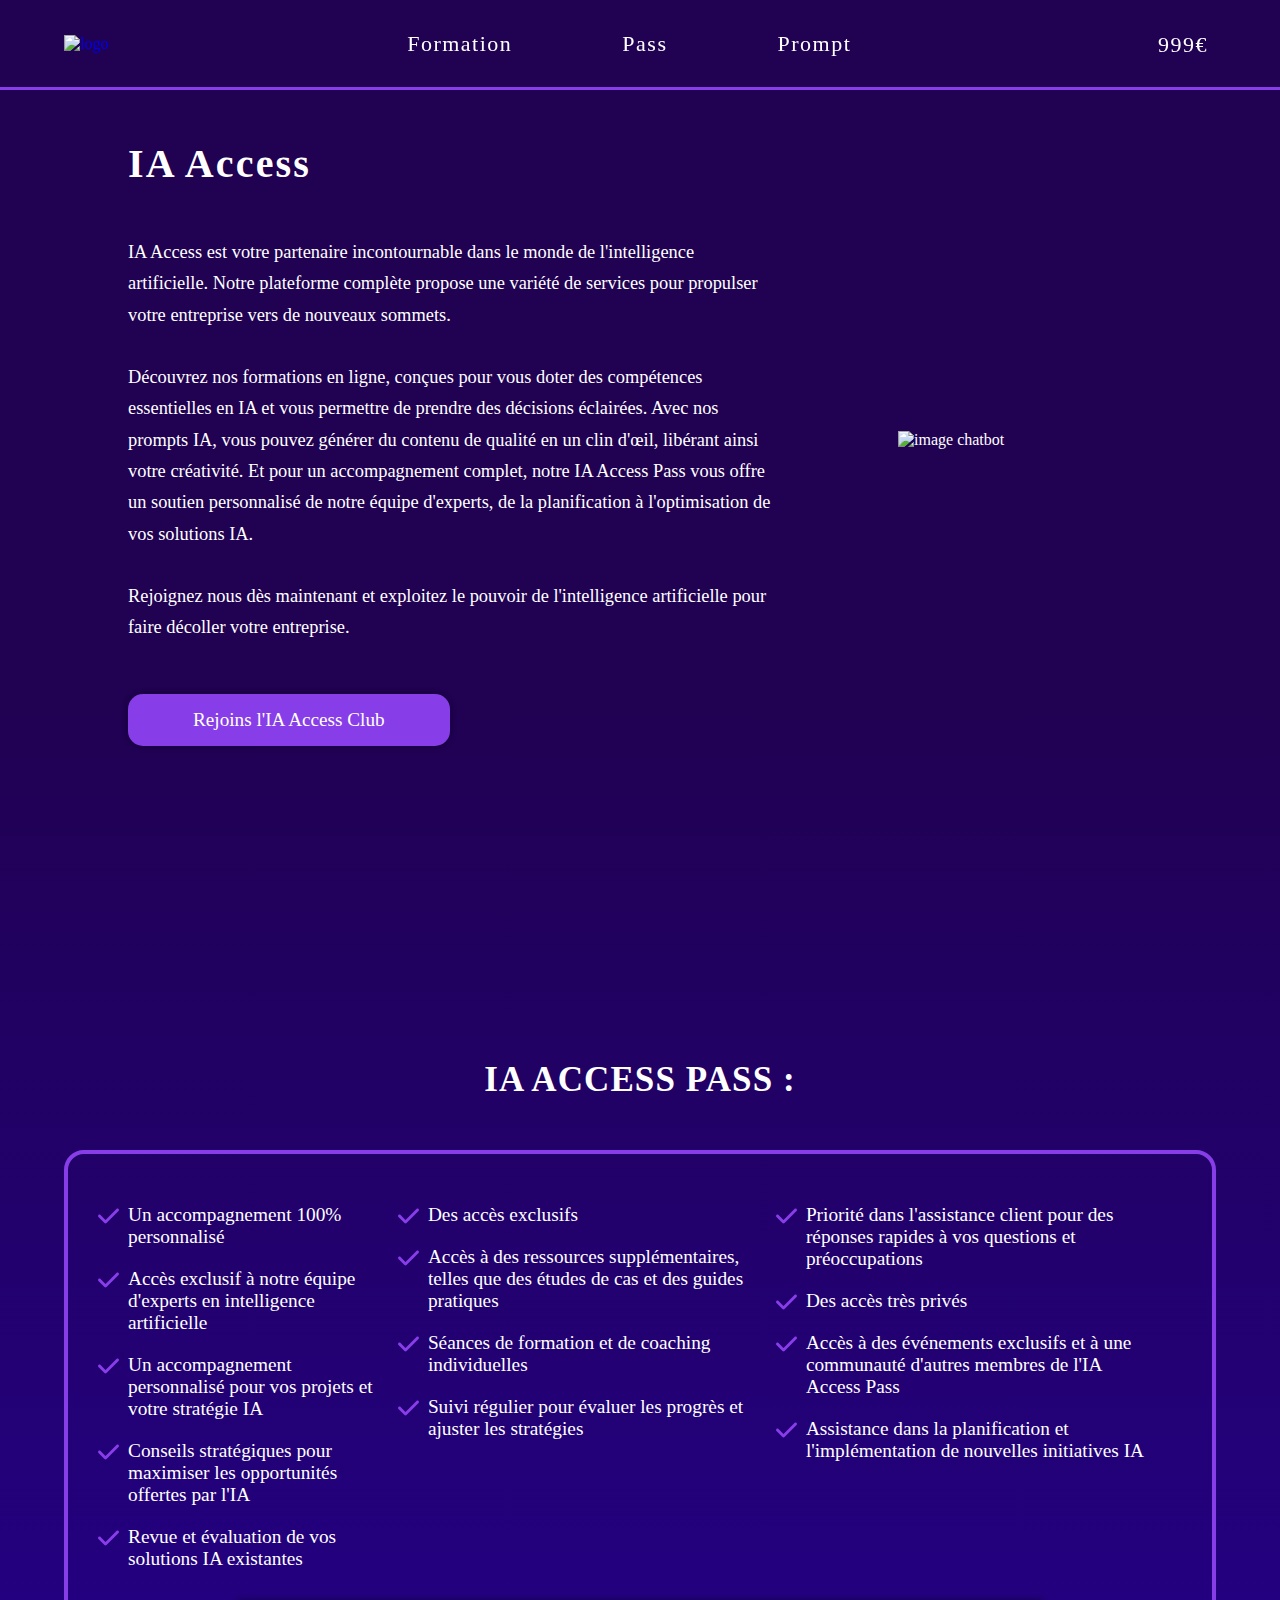
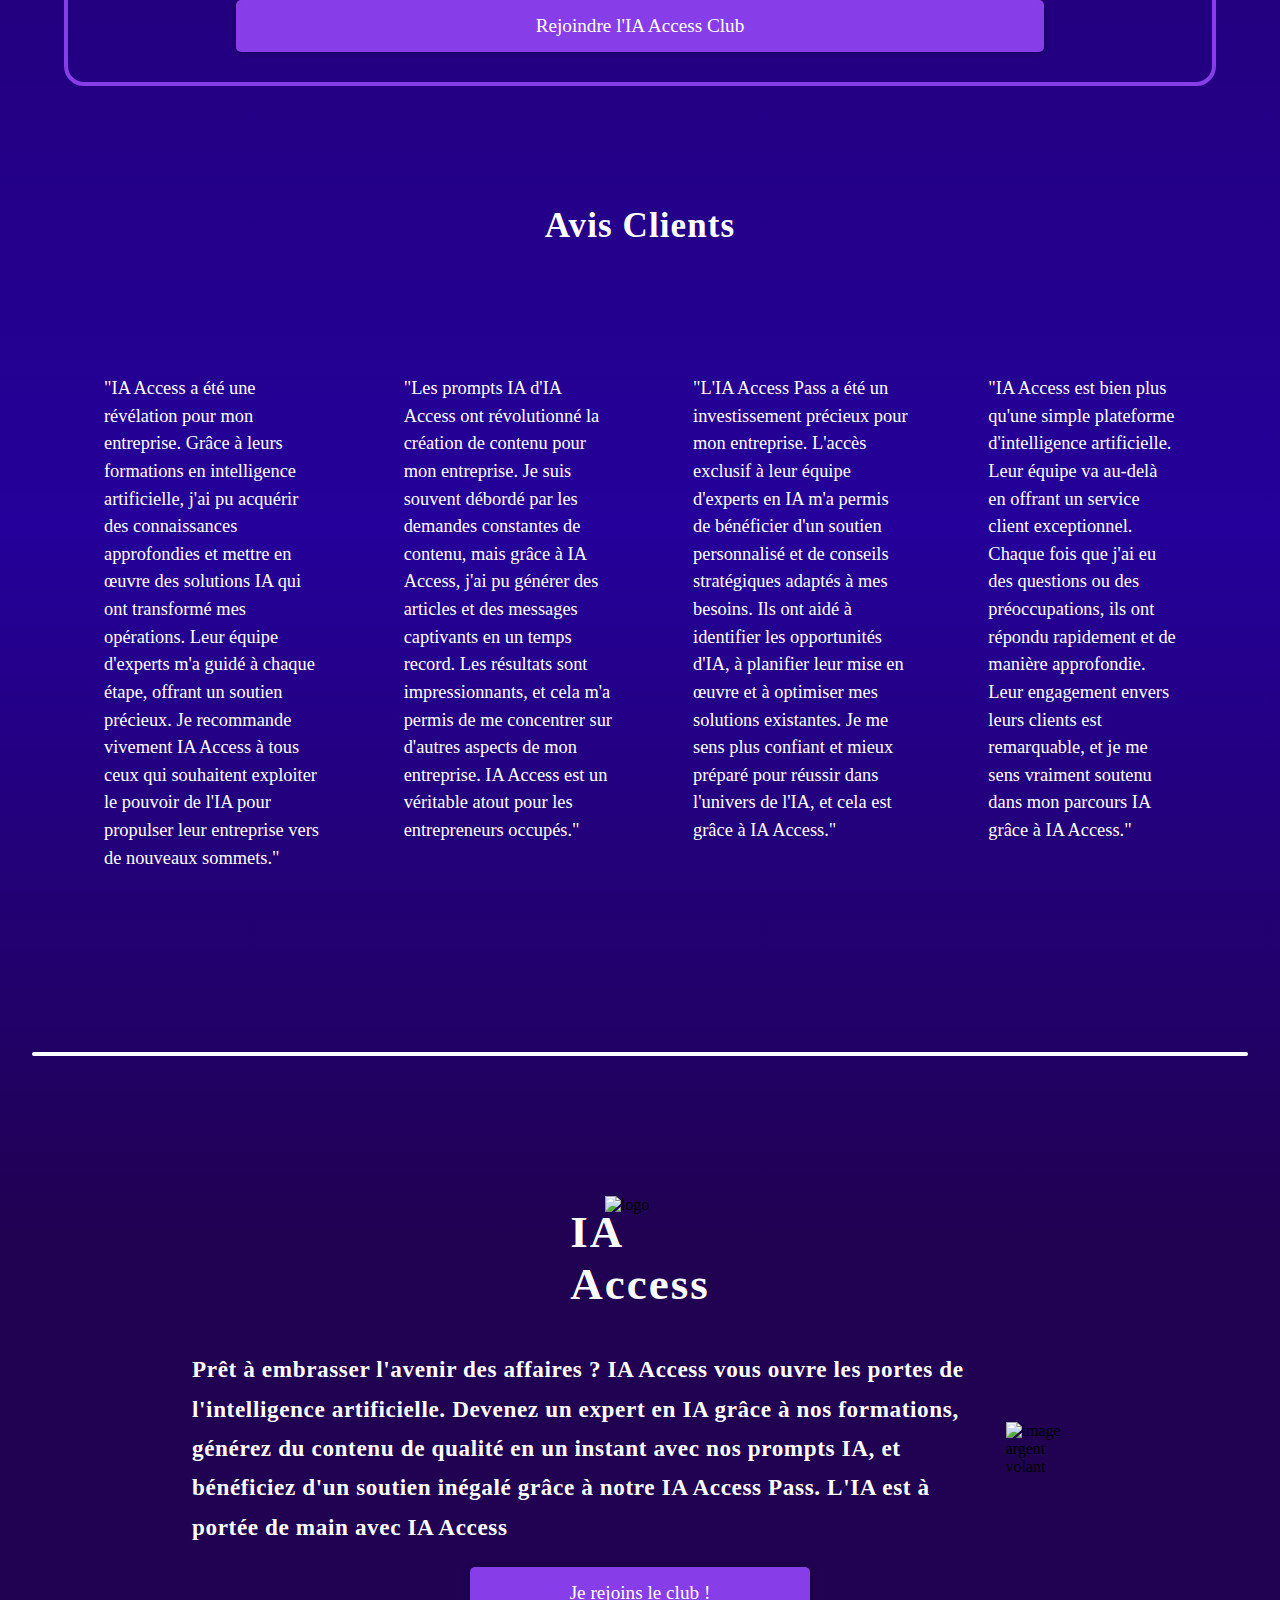
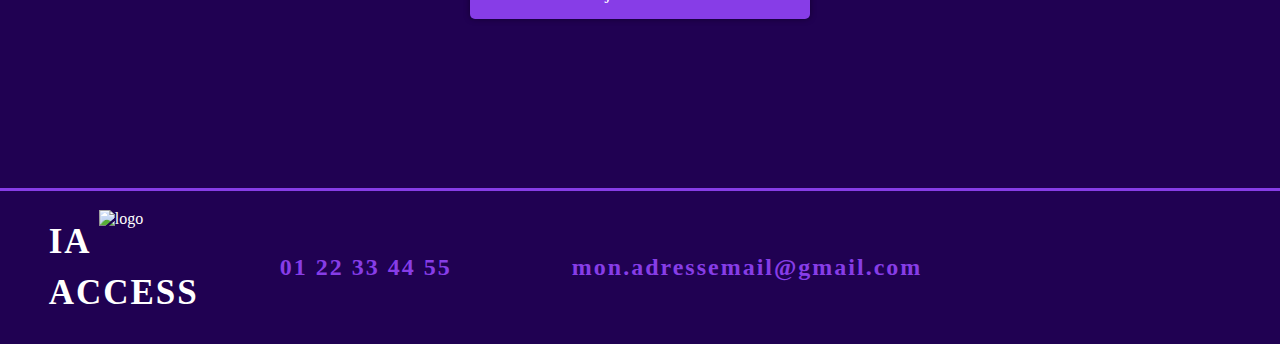
==== commit 57891486: "overflow add" ====
--- a/index.html
+++ b/index.html
@@ -57,7 +57,6 @@
                 <li><p>Un accompagnement personnalisé pour vos projets et votre stratégie IA</p></li>
                 <li><p>Conseils stratégiques pour maximiser les opportunités offertes par l'IA</p></li>
                 <li><p>Revue et évaluation de vos solutions IA existantes</p></li>
-                <li><p>Assistance dans la planification et l'implémentation de nouvelles initiatives IA</p></li>
             </ul>
             <ul>
                 <li><p>Des accès exclusifs</p></li>
@@ -69,6 +68,7 @@
                 <li><p>Priorité dans l'assistance client pour des réponses rapides à vos questions et préoccupations</p></li>
                 <li><p>Des accès très privés</p></li>
                 <li><p>Accès à des événements exclusifs et à une communauté d'autres membres de l'IA Access Pass</p></li>
+                <li><p>Assistance dans la planification et l'implémentation de nouvelles initiatives IA</p></li>
             </ul>
         </div>
 
--- a/style.css
+++ b/style.css
@@ -46,6 +46,28 @@
     padding-top: 90px;
 }
 
+/* overflow */
+body::-webkit-scrollbar {
+    width: 1em;
+    background-color: #c0c0c0;
+}
+
+body::-webkit-scrollbar-thumb {
+    background-color: var(--color-primaire-violet);
+    border-radius: 100vw;
+}
+
+body::-webkit-scrollbar-thumb:hover {
+    background-color: var(--color-noir4);
+}
+
+body::-webkit-scrollbar-track {
+    background-color: transparent;
+    border-radius: 100vw;
+    margin-block: .5em;
+}
+
+/* proprietes universelles */
 a {
     text-decoration: none;
 }
@@ -420,7 +442,7 @@
 }
 
 .pub_abonnement_button_container button.pub_abonnement_button {
-    margin-block: 50px;
+    margin-block: 20px 30px;
     padding: 15px 100px;
     border-radius: 5px;
     outline: none;
@@ -443,7 +465,7 @@
     display: flex;
     align-items: center;
     justify-content: center;
-    margin-block: 20px 60px;
+    margin-block: 30px 60px;
 }
 
 .ligne_social i {
